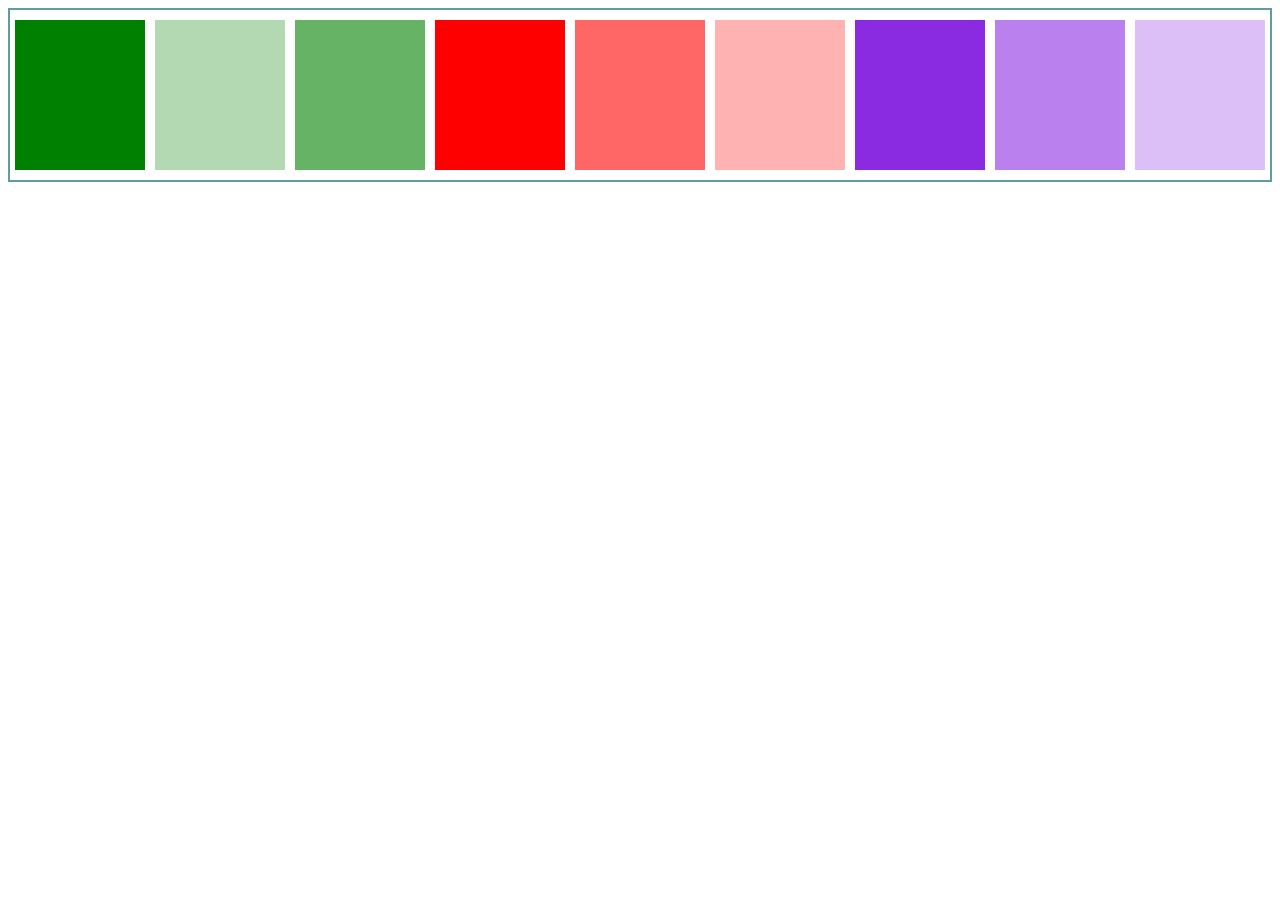
==== flex.html @ e5a04571 "Initial changes" ====
<!DOCTYPE html>
<html lang="en">

<head>
    <meta charset="UTF-8">
    <meta http-equiv="X-UA-Compatible" content="IE=edge">
    <meta name="viewport" content="width=device-width, initial-scale=1.0">
    <link rel="stylesheet" href="./css/style.css">
    <title>Document</title>
</head>

<body>
    <div class="flexbox-container">
        <div class="box green"></div>
        <div class="box green light"></div>
        <div class="box green lighter"> </div>
        <div class="box red "> </div>
        <div class="box red lighter"> </div>
        <div class="box red light"> </div>
        <div class="box purple "></div>
        <div class="box purple lighter"> </div>
        <div class="box purple light"> </div>
    </div>

    <!-- <div class="flexbox-container">
        <div class="box green"></div>
        <div class="box green light"></div>
        <div class="box green lighter"> </div>
        <div class="box red "> </div>
        <div class="box red lighter"> </div>
        <div class="box red light"> </div>
        <div class="box purple "></div>
        <div class="box purple lighter"> </div>
        <div class="box purple light"> </div>
    </div>

    <div class="flexbox-container">
        <div class="box green"></div>
        <div class="box green light"></div>
        <div class="box green lighter"> </div>
        <div class="box red "> </div>
        <div class="box red lighter"> </div>
        <div class="box red light"> </div>
        <div class="box purple "></div>
        <div class="box purple lighter"> </div>
        <div class="box purple light"> </div>
    </div>

    <div class="flexbox-container">
        <div class="box green"></div>
        <div class="box green light"></div>
        <div class="box green lighter"> </div>
        <div class="box red "> </div>
        <div class="box red lighter"> </div>
        <div class="box red light"> </div>
        <div class="box purple "></div>
        <div class="box purple lighter"> </div>
        <div class="box purple light"> </div>
    </div>

    <div class="flexbox-container">
        <div class="box green"></div>
        <div class="box green light"></div>
        <div class="box green lighter"> </div>
        <div class="box red "> </div>
        <div class="box red lighter"> </div>
        <div class="box red light"> </div>
        <div class="box purple "></div>
        <div class="box purple lighter"> </div>
        <div class="box purple light"> </div>
    </div> -->

</body>

</html>
---- css/style.css ----
* {
    color: grey;
}

.box {
    height: 150px;
    width: 150px;
    margin: 10px 5px 10px 5px;
}

.green {
    background-color: green;
}
.red {
    background-color: red;
}
.purple{
    background-color: blueviolet;
}

h1 {
    color: blueviolet;
    text-align: center;
}

p {
    font-family: 'Courier New', Courier, monospace;
    font-size: 20px;
}

h2,h3 {
    text-align: left;
}

section {
    border: 2px solid Tomato;
}

.lighter{
    opacity: 0.6;
}

.light {
    opacity: 0.3;
}

.flexbox-container{
    display: flex;
    justify-content: center;
    border: 2px solid cadetblue;
}
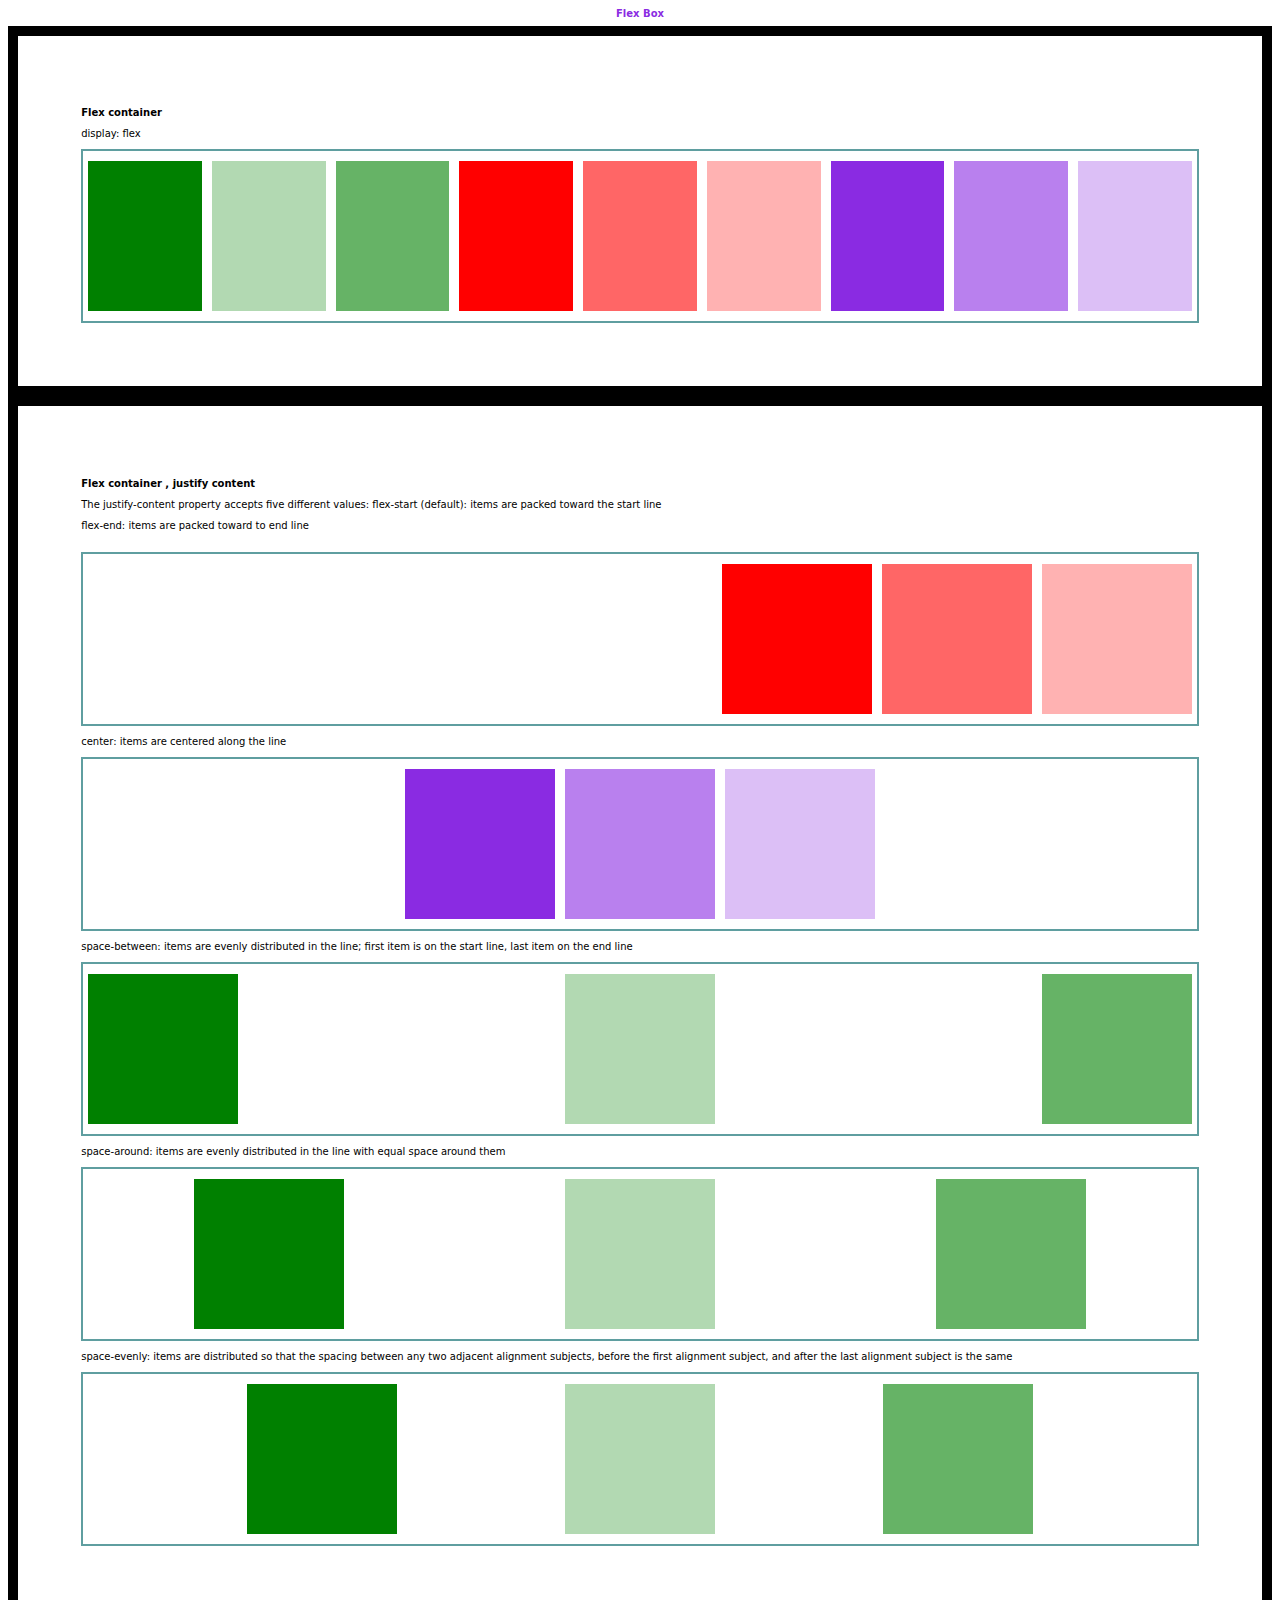
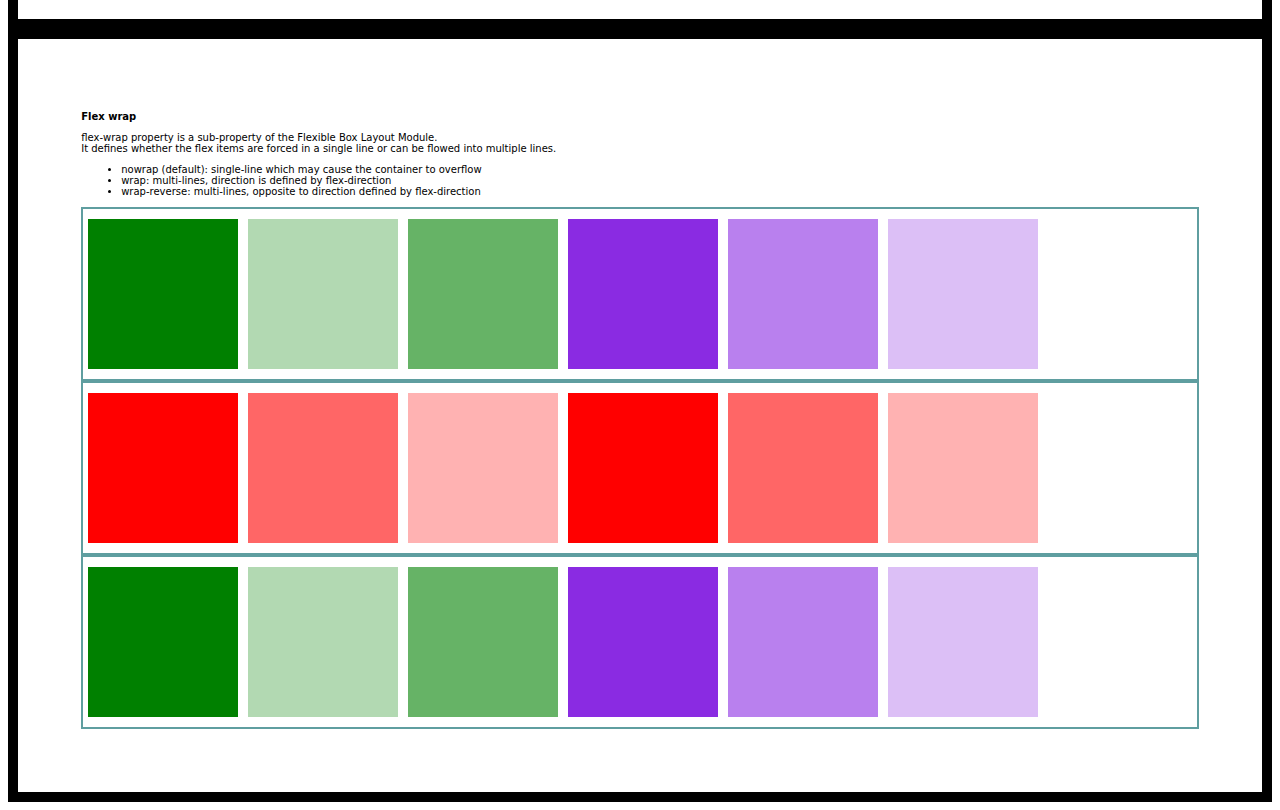
==== commit d4e49dca: "Add flexbox practice changes" ====
--- a/flex.html
+++ b/flex.html
@@ -6,35 +6,122 @@
     <meta http-equiv="X-UA-Compatible" content="IE=edge">
     <meta name="viewport" content="width=device-width, initial-scale=1.0">
     <link rel="stylesheet" href="./css/style.css">
-    <title>Document</title>
+    <title>Flex Box</title>
 </head>
 
 <body>
-    <div class="flexbox-container">
-        <div class="box green"></div>
-        <div class="box green light"></div>
-        <div class="box green lighter"> </div>
-        <div class="box red "> </div>
-        <div class="box red lighter"> </div>
-        <div class="box red light"> </div>
-        <div class="box purple "></div>
-        <div class="box purple lighter"> </div>
-        <div class="box purple light"> </div>
-    </div>
+    <h1>Flex Box</h1>
+    <section>
+        <h2>Flex container</h2>
+        <p>display: flex</p>
+        <div class="flexbox-container">
+            <div class="box green"></div>
+            <div class="box green light"></div>
+            <div class="box green lighter"> </div>
+            <div class="box red "> </div>
+            <div class="box red lighter"> </div>
+            <div class="box red light"> </div>
+            <div class="box purple "></div>
+            <div class="box purple lighter"> </div>
+            <div class="box purple light"> </div>
+        </div>
+    </section>
+    <section>
+        <h2>Flex container , justify content</h2>
+        <p>The justify-content property accepts five different values:
 
-    <!-- <div class="flexbox-container">
-        <div class="box green"></div>
-        <div class="box green light"></div>
-        <div class="box green lighter"> </div>
-        <div class="box red "> </div>
-        <div class="box red lighter"> </div>
-        <div class="box red light"> </div>
-        <div class="box purple "></div>
-        <div class="box purple lighter"> </div>
-        <div class="box purple light"> </div>
-    </div>
+            flex-start (default): items are packed toward the start line
 
-    <div class="flexbox-container">
+        <p>flex-end: items are packed toward to end line</p> 
+        <div class="flexbox-container flex-end">
+
+            <div class="box red "> </div>
+            <div class="box red lighter"> </div>
+            <div class="box red light"> </div>
+
+        </div>
+
+        <p>center: items are centered along the line</p>
+        <div class="flexbox-container flex-center">
+            <div class="box purple "></div>
+            <div class="box purple lighter"> </div>
+            <div class="box purple light"> </div>
+        </div>
+        <p>space-between: items are evenly distributed in the line; first item is on the start line, last item on the
+            end line</p>
+
+        <div class="flexbox-container space-between">
+            <div class="box green"></div>
+            <div class="box green light"></div>
+            <div class="box green lighter"> </div>
+
+        </div>
+
+        <p>space-around: items are evenly distributed in the line with equal space around them</p>
+
+        <div class="flexbox-container space-around">
+            <div class="box green"></div>
+            <div class="box green light"></div>
+            <div class="box green lighter"> </div>
+
+        </div>
+        <p>
+            space-evenly: items are distributed so that the spacing between any two adjacent alignment subjects, before the
+            first alignment subject, and after the last alignment subject is the same
+        </p>
+
+        <div class="flexbox-container space-evenly">
+            <div class="box green"></div>
+            <div class="box green light"></div>
+            <div class="box green lighter"> </div>
+
+        </div>
+        </p>
+
+    </section>
+
+    <section>
+        <h2> Flex wrap </h2>
+
+        <p> flex-wrap property is a sub-property of the Flexible Box Layout Module.<br>
+            It defines whether the flex items are forced in a single line or can be flowed into multiple lines. <br>
+
+        <ul>
+            <li>nowrap (default): single-line which may cause the container to overflow</li>
+            <li>wrap: multi-lines, direction is defined by flex-direction</li>
+            <li> wrap-reverse: multi-lines, opposite to direction defined by flex-direction</li>
+        </ul>
+        </p>
+
+
+        <div class=" flexbox-container wrap">
+            <div class="box green small"></div>
+            <div class="box green light medium"></div>
+            <div class="box green lighter large"> </div>
+            <div class="box purple "></div>
+            <div class="box purple lighter"> </div>
+            <div class="box purple light"> </div>
+        </div>
+        <div class="flexbox-container no-wrap">
+            <div class="box red "> </div>
+            <div class="box red lighter"> </div>
+            <div class="box red light"> </div>
+            <div class="box red "> </div>
+            <div class="box red lighter"> </div>
+            <div class="box red light"> </div>
+        </div>
+        <div class="flexbox-container wrap-reverse">
+            <div class="box green small"></div>
+            <div class="box green light medium"></div>
+            <div class="box green lighter large"> </div>
+            <div class="box purple "></div>
+            <div class="box purple lighter"> </div>
+            <div class="box purple light"> </div>
+        </div>
+    </section>
+
+
+    <!--<div class="flexbox-container">
         <div class="box green"></div>
         <div class="box green light"></div>
         <div class="box green lighter"> </div>
--- a/css/style.css
+++ b/css/style.css
@@ -1,20 +1,40 @@
 * {
-    color: grey;
+    font-family: system-ui, -apple-system, BlinkMacSystemFont, 'Segoe UI', Roboto, Oxygen, Ubuntu, Cantarell, 'Open Sans', 'Helvetica Neue', sans-serif;
+    font-size: 10px;
 }
 
 .box {
     height: 150px;
     width: 150px;
     margin: 10px 5px 10px 5px;
+
+}
+
+.wrap {
+    flex-wrap: wrap;
+}
+
+/* 
+.small{
+
+} */
+.no-wrap {
+    flex-wrap: nowrap;
+}
+
+.wrap-reverse {
+    flex-wrap: wrap-reverse;
 }
 
 .green {
     background-color: green;
 }
+
 .red {
     background-color: red;
 }
-.purple{
+
+.purple {
     background-color: blueviolet;
 }
 
@@ -23,20 +43,17 @@
     text-align: center;
 }
 
-p {
-    font-family: 'Courier New', Courier, monospace;
-    font-size: 20px;
-}
-
-h2,h3 {
+h2,
+h3 {
     text-align: left;
 }
 
 section {
-    border: 2px solid Tomato;
+    border: 10px solid black;
+    padding: 5%;
 }
 
-.lighter{
+.lighter {
     opacity: 0.6;
 }
 
@@ -44,8 +61,27 @@
     opacity: 0.3;
 }
 
-.flexbox-container{
+.flexbox-container {
     display: flex;
+    border: 2px solid cadetblue;
+}
+
+
+/* justify-content  */
+
+.flex-end{
+    justify-content: flex-end;
+}
+
+.flex-center{
     justify-content: center;
-    border: 2px solid cadetblue;
+}
+.space-between{
+    justify-content: space-between;
+}
+.space-around{
+    justify-content: space-around;
+}
+.space-evenly{
+    justify-content: space-evenly;
 }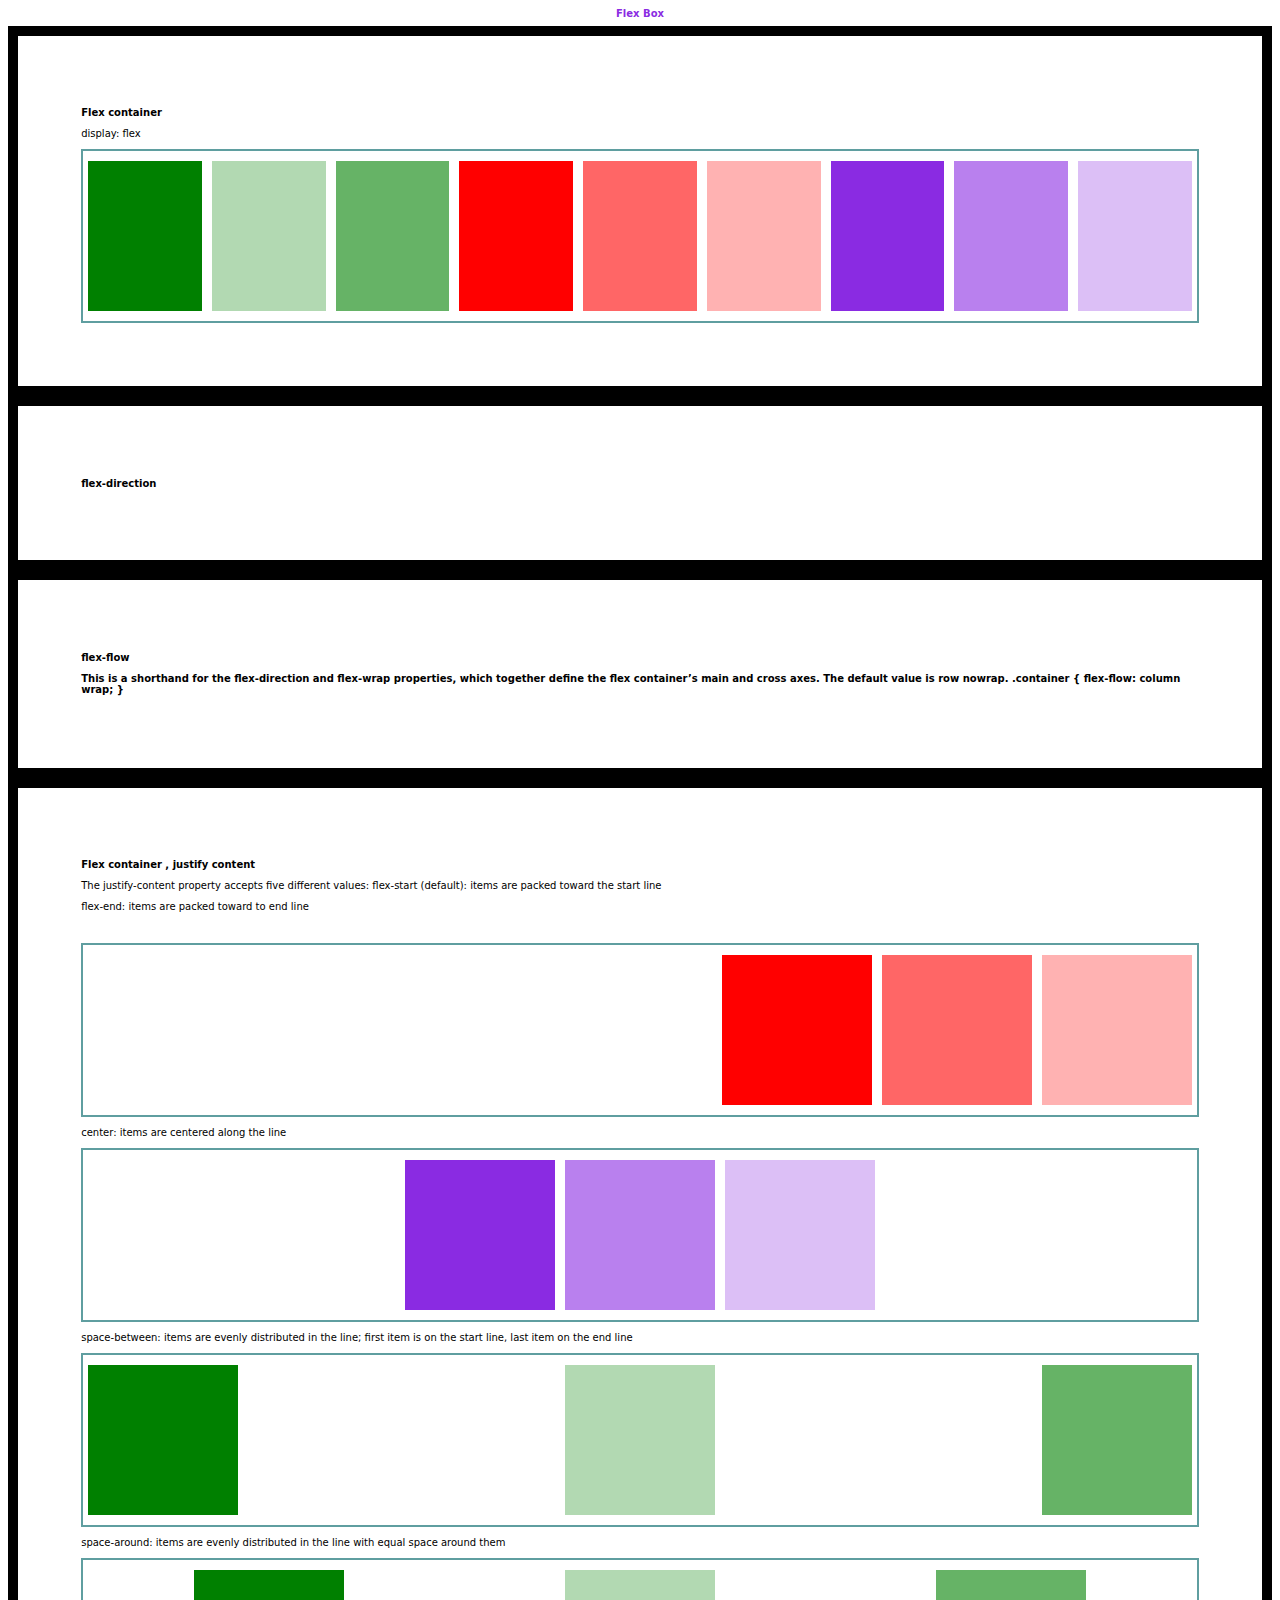
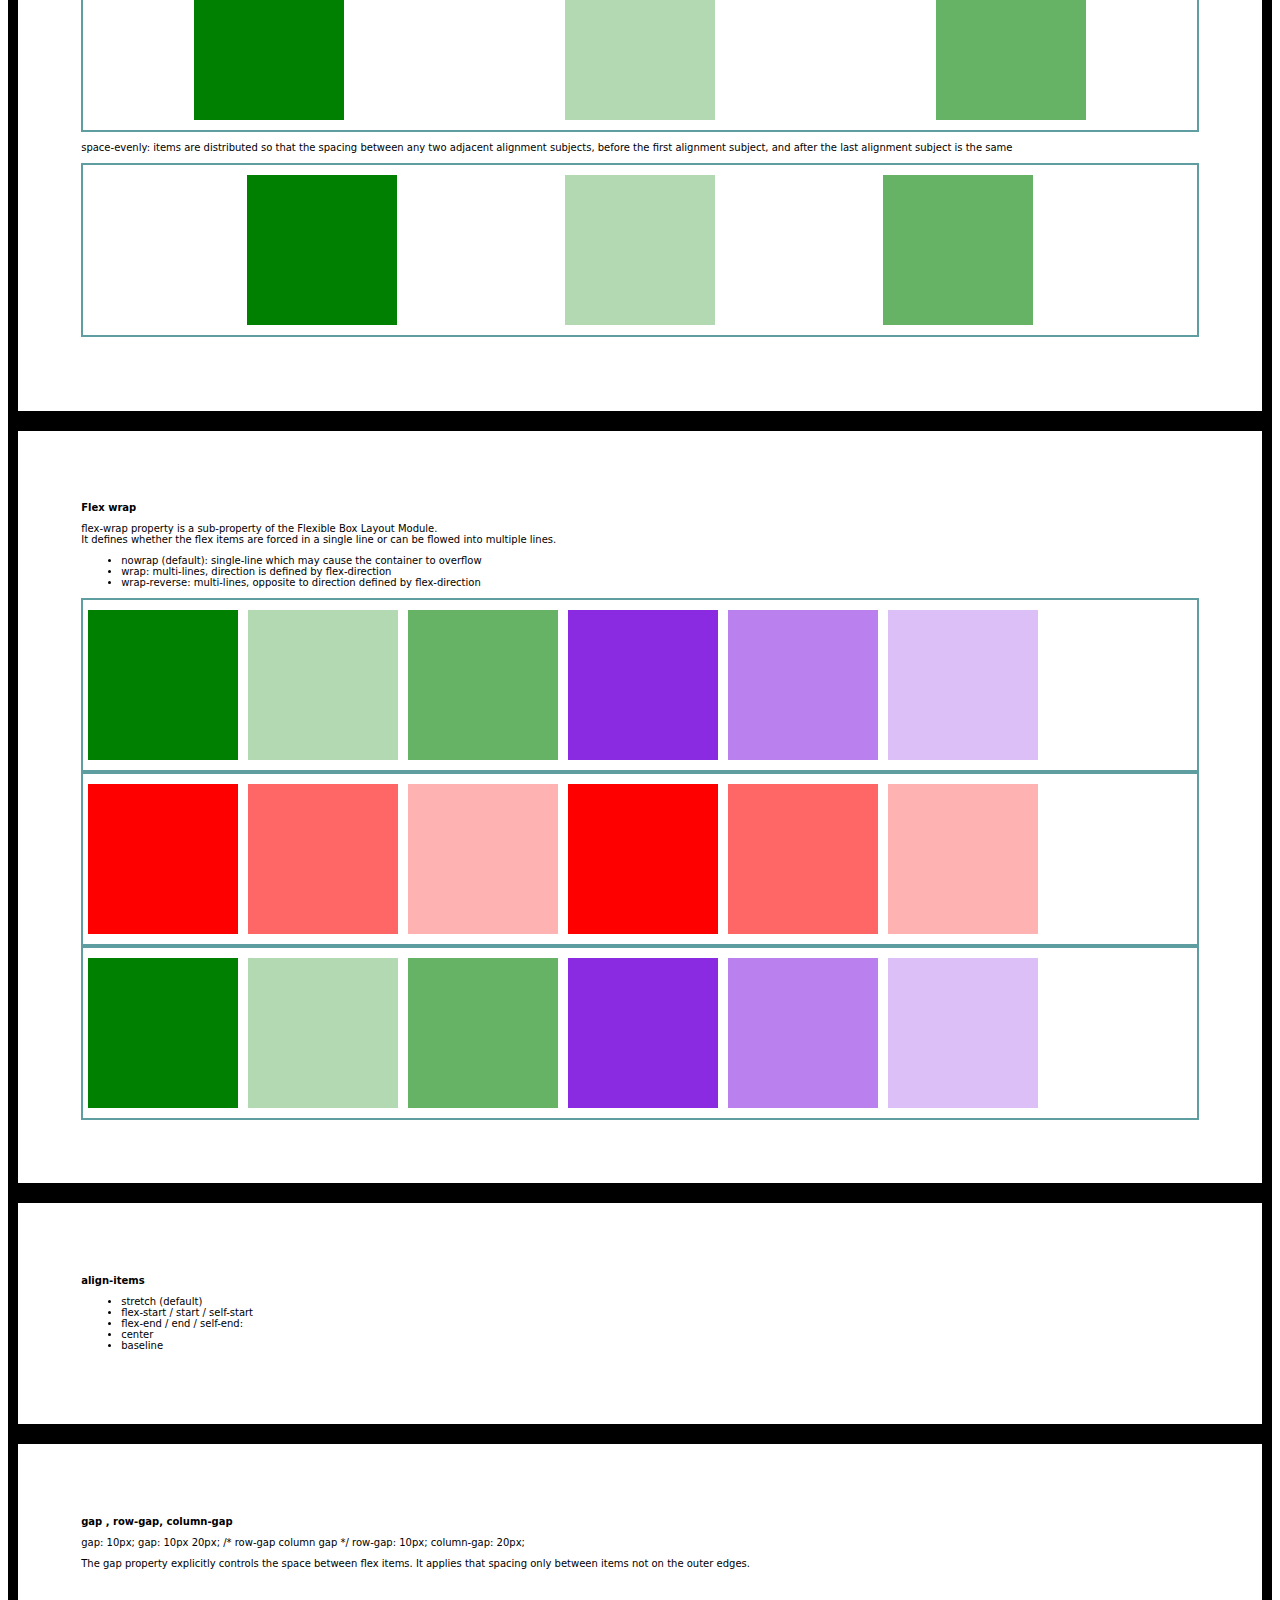
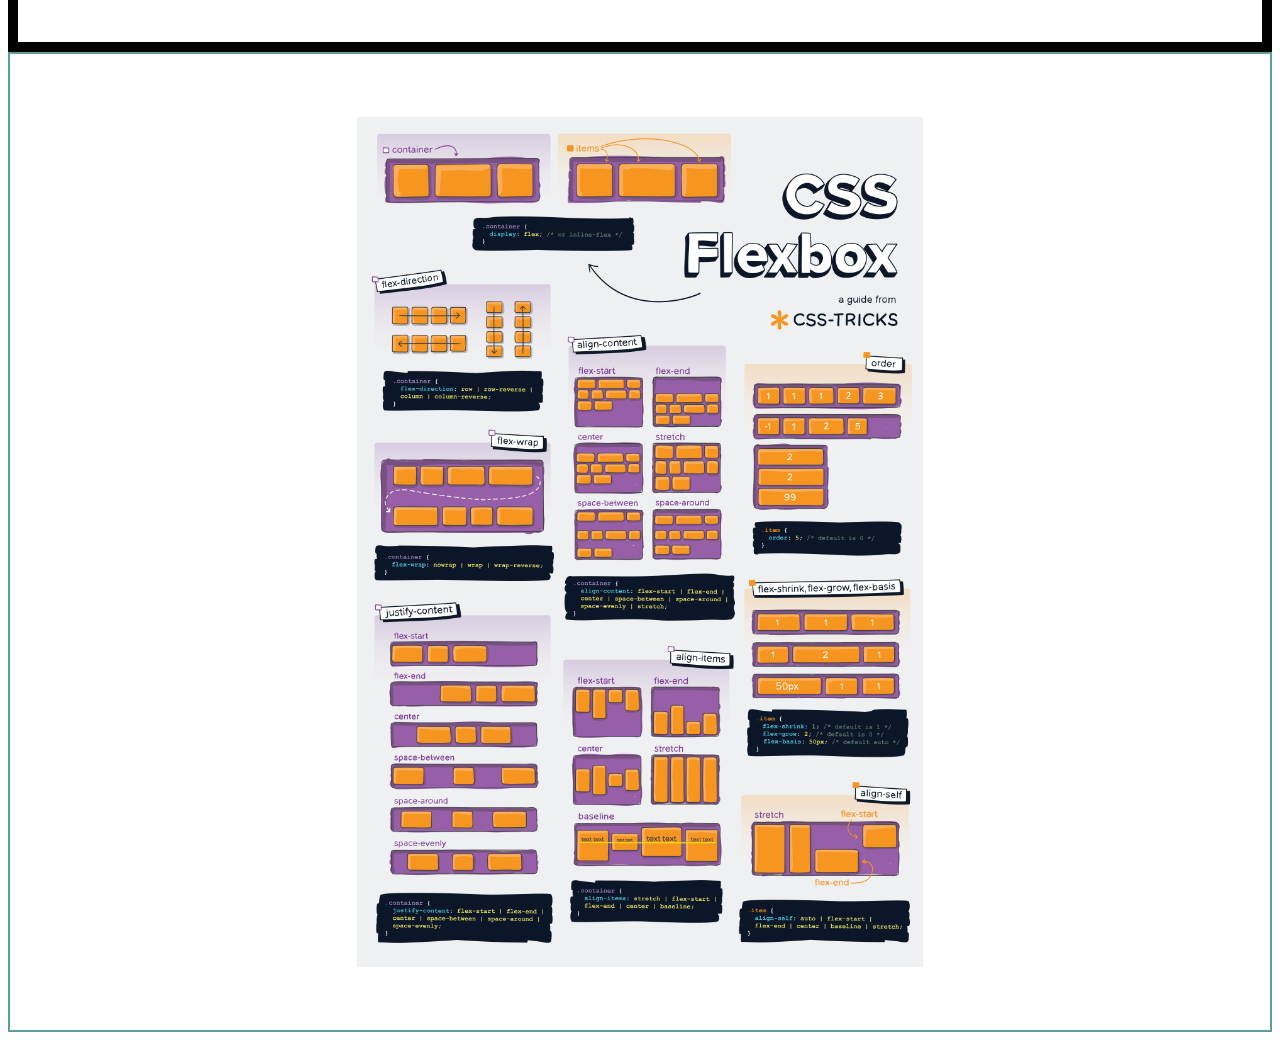
==== commit 868fafca: "Grid practice" ====
--- a/flex.html
+++ b/flex.html
@@ -27,12 +27,30 @@
         </div>
     </section>
     <section>
+        <h2>flex-direction</h2>
+    </section>
+
+
+    <section>
+        <h2>flex-flow
+            <p>
+                This is a shorthand for the flex-direction and flex-wrap properties, which together define the flex
+                container’s main and cross axes. The default value is row nowrap.
+
+                .container {
+                flex-flow: column wrap;
+                }
+            </p>
+        </h2>
+    </section>
+    <section>
         <h2>Flex container , justify content</h2>
         <p>The justify-content property accepts five different values:
 
             flex-start (default): items are packed toward the start line
 
         <p>flex-end: items are packed toward to end line</p> 
+        </p>
         <div class="flexbox-container flex-end">
 
             <div class="box red "> </div>
@@ -66,7 +84,8 @@
 
         </div>
         <p>
-            space-evenly: items are distributed so that the spacing between any two adjacent alignment subjects, before the
+            space-evenly: items are distributed so that the spacing between any two adjacent alignment subjects, before
+            the
             first alignment subject, and after the last alignment subject is the same
         </p>
 
@@ -118,6 +137,35 @@
             <div class="box purple lighter"> </div>
             <div class="box purple light"> </div>
         </div>
+    </section>
+
+    <section>
+        <h2>align-items</h2>
+        <p>
+        <ul>
+            <li>stretch (default)</li>
+            <li>flex-start / start / self-start</li>
+            <li>flex-end / end / self-end:</li>
+            <li>center</li>
+            <li>baseline</li>
+        </ul>
+        </p>
+    </section>
+
+    <section>
+        <h2>gap , row-gap, column-gap</h2>
+        <p>  gap: 10px;
+            gap: 10px 20px; /* row-gap column gap */
+            row-gap: 10px;
+            column-gap: 20px;
+        </p>
+        <p>The gap property explicitly controls the space between flex items. It applies that spacing only between items not on the outer edges.
+
+        </p>
+    </section>
+
+    <section class="flexbox-container flex-center">
+        <img src="css-flexbox-poster.png" alt="CSS-Flexbox-cheatsheet">
     </section>
 
 
--- a/css/style.css
+++ b/css/style.css
@@ -35,33 +35,52 @@
 }
 
 .purple {
-    background-color: blueviolet;
+    background-color: blueviolet ;
 }
 
 h1 {
-    color: blueviolet;
-    text-align: center;
+    color: blueviolet ;
+    text-align: center ;
 }
 
 h2,
 h3 {
-    text-align: left;
+    text-align: left ;
 }
 
 section {
-    border: 10px solid black;
-    padding: 5%;
+    border: 10px solid black ;
+    padding: 5% ;
 }
 
 .lighter {
     opacity: 0.6;
+    /* grid-area:  main ; */
 }
+.header{
+    grid-area: header;
+}
+
+.main{
+    grid-area: main;
+}
+
+.sidebar{
+    grid-area: sidebar;
+}
+
+.footer{
+    grid-area: footer;
+}
+
 
 .light {
     opacity: 0.3;
+    /* grid-area: footer ; */
 }
 
 .flexbox-container {
+
     display: flex;
     border: 2px solid cadetblue;
 }
@@ -84,4 +103,41 @@
 }
 .space-evenly{
     justify-content: space-evenly;
-}+}
+
+img{
+    width: 50%;
+
+}
+
+/* Grid */
+
+.grid-container{
+    display: grid;
+    /* block grid */
+    grid-template-columns : 1fr 1fr 1fr 1fr ;
+    grid-template-rows: 1fr 1fr;
+}
+
+.grid-inline-container{
+    display: inline-grid;
+    grid-template-columns : 25% 25% 25% 25%;
+    grid-template-rows: repeat(3, 33%);
+
+    /* grid-template-rows: 33% 33% 33% ; */
+}
+
+.grid-areas-container{
+    display: grid;
+    /* block grid */
+    grid-template-columns : 1fr 1fr 1fr 1fr ;
+    grid-template-rows: auto;
+    grid-template-areas:
+    "header header header header"
+    "main . . sidebar"
+    "footer footer footer footer"
+}
+
+
+
+
